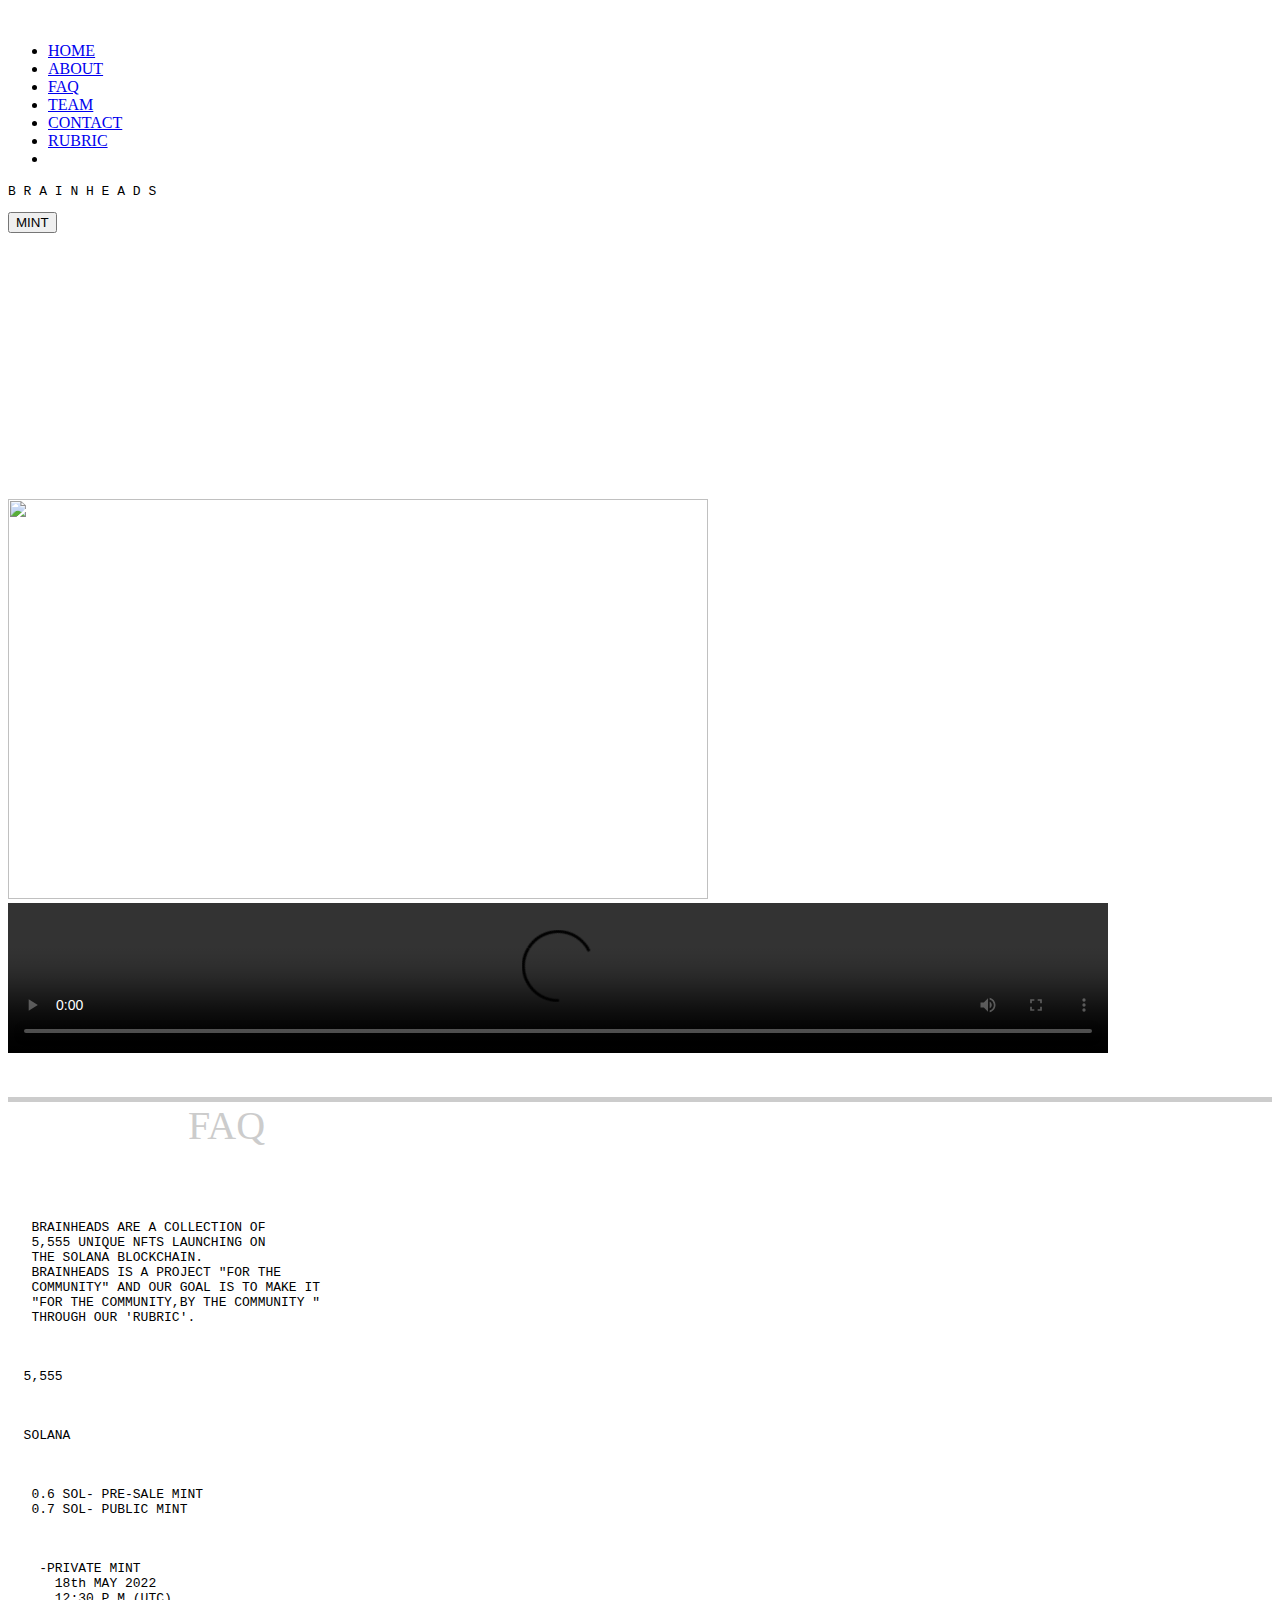
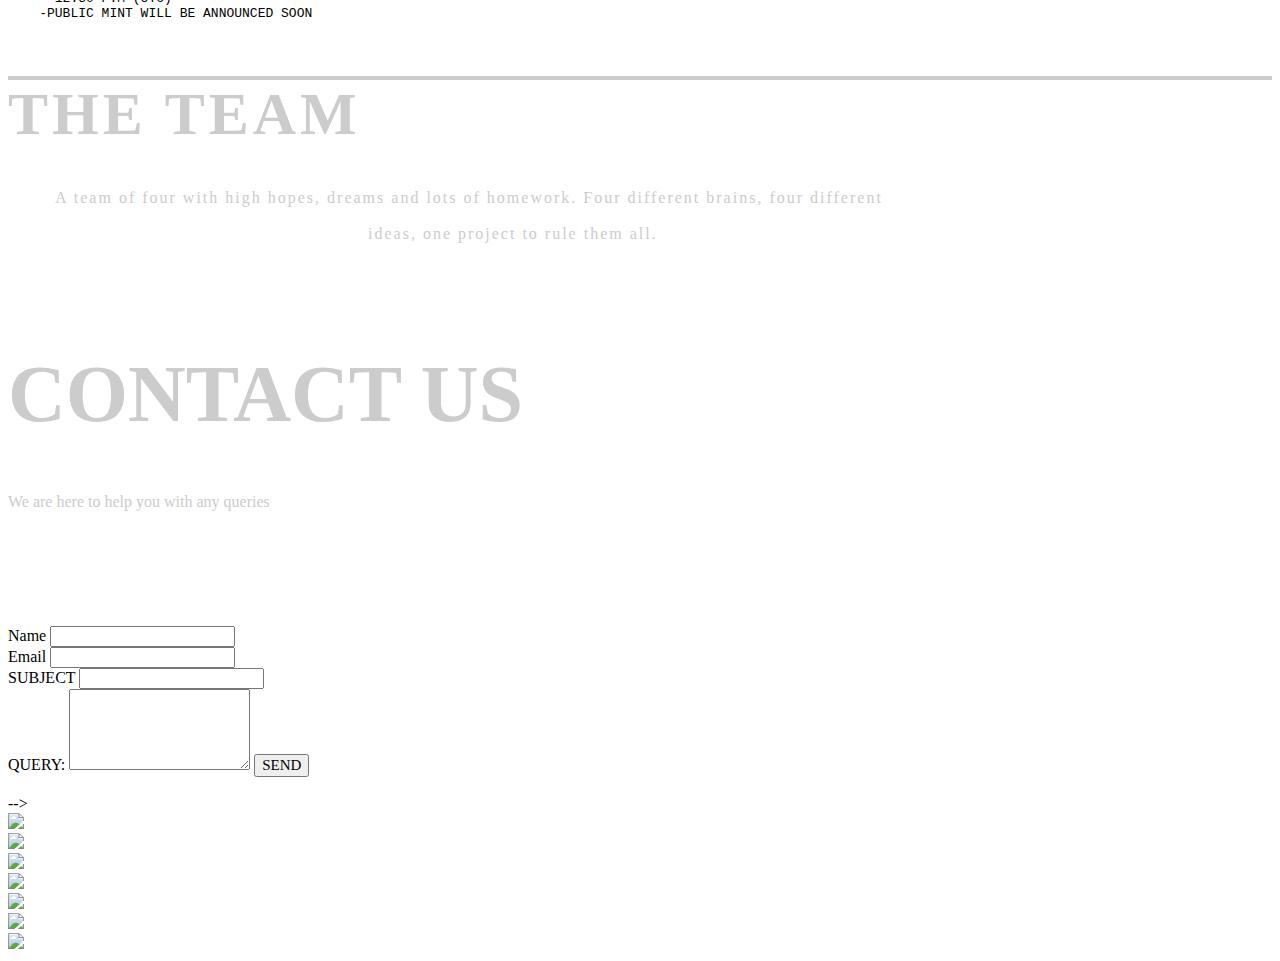
==== index.html @ 250cf615 "please" ====
<!DOCTYPE html>
<html lang="en">
    <head>
        
        <link rel="stylesheet" type="text/css" href="style.css">
        <title style="font-family:Cr;
        font-weight: bolder;">BRAINHEADS</title>
        <link rel = "icon" type = "image/png" href = "./brain.png">
    <body>


        <div id="header">
         <div class="container-temp">
                <div class="nav-heading">
                    <img src="./brain.png" width=60px alt=""><span style="color:white">   </span>

                </div>
   
                
         
                <div class="nav_items">
                    <ul>
                     <li><a href="#home">HOME</a></li>
                     <li><a href="#About">ABOUT</a></li>
                     <li><a href="#faqs">FAQ</a></li>
                     <li><a href="#teams">TEAM</a></li>
                     <li><a href="#contact">CONTACT</a></LI>
                     <li><a href="#rubric">RUBRIC</a></li>
                     <li><a href=""></a></li>
                     </ul>
                </div>
 
        </div>
    </div>


    <div class="home-sec" id="home">

        <div class="title">
            <pre>B R A I N H E A D S</pre>
        </div>

        <form action="./boss.html" method="post">

        

        <div class="nav_button" id="button">
            <button class="btn-1">MINT</button>


            
        

        </div>
        </form>
    

        
    </div>
        <div class="about-sec" id="About">

                <div class="container-p1">
                    <h1 style="font-family:lemon;
                    color:white;
                    ">About Us</h1>
                    <pre style="color:white;
                    font-family:cr;
                    font-size:large;
                    ">BRAINHEADS,a project solely #forthecommunity. Help 
us in connectiong all the pieces in the pieces in the
puzzle.Sharpen your brains,share your ideas, re-ignite
the spark inside you and embrace the creativity . Join
us in deciding the future of the project. 5,555 unique 
NFTs on the Solana network. Check out our RUBRIC 
V1, Mint 'em,join us! It's a long journey, let's make
it a memorable one.  </pre>
                </div>
                <div class="container-p2">
                    <img height="400px" width="700px" src="./curve.png">
                </div>    

            </div>
        <div class="video">
            <video src="./webby.mp4" controls loop autoplay width="1100"></video>
        </div>
            
        <section class="faq-sec" id="faqs">
            <div class="accordion">
                <div class="faq-head">
                    <pre style="color:#ccc;
                    font-family:lemon;
                    font-size:40px;
                    
                    border-top:5px solid #ccc;">                  FAQ                     </pre>
                    
                </div>
                <div class="accordion-item" id="question-1">
                    <a href="#question-1" class="ac-link" style="color:white;
                    text-decoration: none">
                        WHAT ARE THE BRAINHEADS?
                        <ion-icon class="add" name="add"></ion-icon>
                        <ion-icon class="remove" name="remove"></ion-icon>

                    </a>
                    <div class="answer">
                        <PRE>   BRAINHEADS ARE A COLLECTION OF 
   5,555 UNIQUE NFTS LAUNCHING ON
   THE SOLANA BLOCKCHAIN.
   BRAINHEADS IS A PROJECT "FOR THE 
   COMMUNITY" AND OUR GOAL IS TO MAKE IT 
   "FOR THE COMMUNITY,BY THE COMMUNITY " 
   THROUGH OUR 'RUBRIC'.
</PRE>
                        
                    </div>
                </div>
                <div class="accordion-item" id="question-2">
                    <a href="#question-2"  class="ac-link"  style="color:white;
                    text-decoration: none;">
                        NO.OF ITEMS IN COLLECTION?
                        <ion-icon class="add" name="add"></ion-icon>
                        <ion-icon class="remove" name="remove"></ion-icon>

                    </a>
                    <div class="answer">
                        <PRE>  5,555
</PRE>
                        
                    </div>
                </div>
                <div class="accordion-item" id="question-3">
                    <a href="#question-3"  class="ac-link"  style="color:white;
                    text-decoration: none">
                        BLOCKCHAIN ?
                        <ion-icon class="add" name="add"></ion-icon>
                        <ion-icon class="remove" name="remove"></ion-icon>

                    </a>
                    <div class="answer">
                        <PRE>  SOLANA
</PRE>
                        
                    </div>
                </div>
                <div class="accordion-item" id="question-4">
                    <a href="#question-4"  class="ac-link"  style="color:white;
                    text-decoration: none">
                        MINT-PRICE
                        <ion-icon class="add" name="add"></ion-icon>
                        <ion-icon class="remove" name="remove"></ion-icon>

                    </a>
                    <div class="answer">
                        <PRE>
   0.6 SOL- PRE-SALE MINT
   0.7 SOL- PUBLIC MINT
</PRE>
                        
                    </div>
                </div>
                <div class="accordion-item" id="question-5">
                    <a href="#question-5"  class="ac-link"  style="color:white;
                    text-decoration: none">
                        MINT DATE?
                        <ion-icon class="add" name="add"></ion-icon>
                        <ion-icon class="remove" name="remove"></ion-icon>

                    </a>
                    <div class="answer">
                        <PRE>    <bold>-PRIVATE MINT</bold>
      18th MAY 2022   
      12:30 P.M (UTC)
    -PUBLIC MINT WILL BE ANNOUNCED SOON

</PRE>
                        
                    </div>
                </div>
                
            </div>
            
            </section>

            <section class="team-sec" id="teams">
                <div class="container-a">
                    <h1 style="color: #ccc;
                    font-family:Brain;
          
                    font-size:60px;
                    
                    letter-spacing: 4px;
                    overflow-y: hidden;
                    border-top:4px solid #ccc;
                    ">THE TEAM</h1>
                </div>
                <div class="container-b">

                    <!-- <p>Lorem, ipsum dolor sit amet consectetur adipisicing elit. Incidunt placeat laborum voluptatum nihil soluta alias corporis cumque odio commodi labore tenetur asperiores, quae quo aliquid a ullam possimus consequuntur vero.</p> -->
                     <pre style="color: #ccc;
                     font-family: Cr;
                     letter-spacing: 2px;
               
                    ">
        A team of four with high hopes, dreams and lots of homework. Four different brains, four different
                      
                                                            ideas, one project to rule them all.
                    </pre>
                </div>

                <div class="images-team" id="teami">
                    <img  id="milos" src="./MILOS FINAL.png" alt="">
                    <img  id="zyke" src="./ZYKE FINAL.png" alt="">
                    <img  id="salvador" src="./SALVADOR FINAL.png" alt="">
                    <img  id="roy" src="./ROY FINAL.png" alt="">

                </div>
            </section>
            <div class="main_form" id="contact">
                <h1 style="color:#ccc;
                font-family: lemon;
                font-size: 80px;
                ">CONTACT US</h1>
                <p style="color:#CCC;
                font-family: Cr;">We are here to help you with any queries</p>
                <div class="main-bar">
        
                        <div style="font-family: Brain" class="left-container">
                           <form action="https://formspree.io/f/mvoldydk" method="POST">
                               <h5 style="
                               font-family: Cr;
                               font-size:25px;
                               color:white;
                               border-bottom:3px solid white;
                               ">SEND YOUR REQUEST</h5>
                               <div class="input-row">
                                   <div class="input-group">
                                       
                                       <label >Name</label>
                                       <input type="text"  name="contactname">
                                       </div>
                                       <div class="input-group">
                                        <label>Email</label>
                                        <input type="email"  name="emailaddress">
                                        </div>
                                        </div>
                                <div class="input-row">
                                    <div class="input-group" id="subject">
                                        <label>SUBJECT</label>
                                        <input type="text" name="subject">
                                        </div>

                                
                                <!-- <div class="input-group">
                                    <label>Phone</label>
                                    <input type="number" placeholder="+1 95 968524125" name="phonenumber">
                                   </div> -->
                               </div>

                               <label>QUERY:</label>
                               <textarea rows="5"  name="query"></textarea>

                               <button type="submit" style="font-family:Brain;
                               font-size:15px">SEND</button>
                           </form>

                        </div>
                        <div class="right-container">
                                    <img src="./74.png" alt="">
                        </div>

                </div>
            </div>

            <!-- <section id="rubric">
            <div class="no1">
                <h1>RUBRIC</h1>
            </div>

            <div class="no2">
                <ul>
                    <li><a href='#cu'>1.COPPER PHASE</a></li>
                    <li><a href='#au'>2.SILVER PHASE</a></li>
                    <li><a href='#ag'>3.GOLD PHASE</a></li>
                    <li><a href='#pt'>4.PLATINUM PHASE</a></li>
                    <li><a href='#pa'>5.PALLADIUM PHASE</a></li>
                </ul>
            </div>
            <!-- <div class="no2">
                <h2>Here we present you the overall roadmap of this project....lets rock!!!</h2>
            </div> -->

<!--             
            </section>

            <section class="roadmapsec" id="cu">
                <img width="1000px" height="600px"  src="./CU PHASE.png" alt="">

            </section>
            <section class="roadmapsec-2" id="au">
                <img width="1000px" height="600px" src="./AU PHASE.png">
            </section>
            <section class="roadmapsec-3" id="ag">
                <img width="1000px" height="600px" src="./GOLD PHASE.png">
            </section>
            
            <section class="roadmapsec-4" id="pt">
                <img width="1000px" height="600px" src="./PLAT PH.png">
            </section>
            
            <section class="roadmapsec-5" id="pa">
                <img width="1000px" height="600px" src="./PAL PH.png">
            </section> --> -->
                     
            <section class="img-0" id="rubric">
                <img height="30%" src="./bannerc.png">
            </section>
                     
            <section class="img-1" id="rubric-1">
                <img height="100%" src="./copper phase web 1.png">
            </section>

            <section class="img-2">
                <img height="100%" src="./copper phase web.png">
            </section>

            
            <section class="img-3">
                <img height="100%" src="./SILVER PHASE INPG.png">
            </section>

            <section class="img-4">
                <img height=100% src="./SILVER CONTINUE-1.png">
            </section>

            
            <section class="img-5">
                <img height="100%" src="./gold phase fnal.png">
            </section>

            <section class="img-6">
                <img height="100%" src="./pall and pl phase final.png">
            </section>
            
            <div class="icons">
                
                <a class="social" id="instagram" href="https://instagram.com/brainheadsnft?igshid=YmMyMTA2M2Y=" target="_blank">
                    <ion-icon name="logo-instagram"></ion-icon>
                </a>
                <a class="social" id="discord" href="https://discord.gg/cWQbBuXX23" target="_blank">
                    <ion-icon name="logo-discord"></ion-icon>
                </a>
                <a class="social" id="twitter" href="https://twitter.com/brainheadsnft?t=4p2ROh3UX_HaPB0sGpGpEQ&s=09" target="_blank">
                    <ion-icon name="logo-twitter"></ion-icon>
                </a>

            
            </div>


              
    
<script type="module" src="https://unpkg.com/ionicons@5.5.2/dist/ionicons/ionicons.esm.js"></script>
<script nomodule src="https://unpkg.com/ionicons@5.5.2/dist/ionicons/ionicons.js"></script>
    </body>
</html>
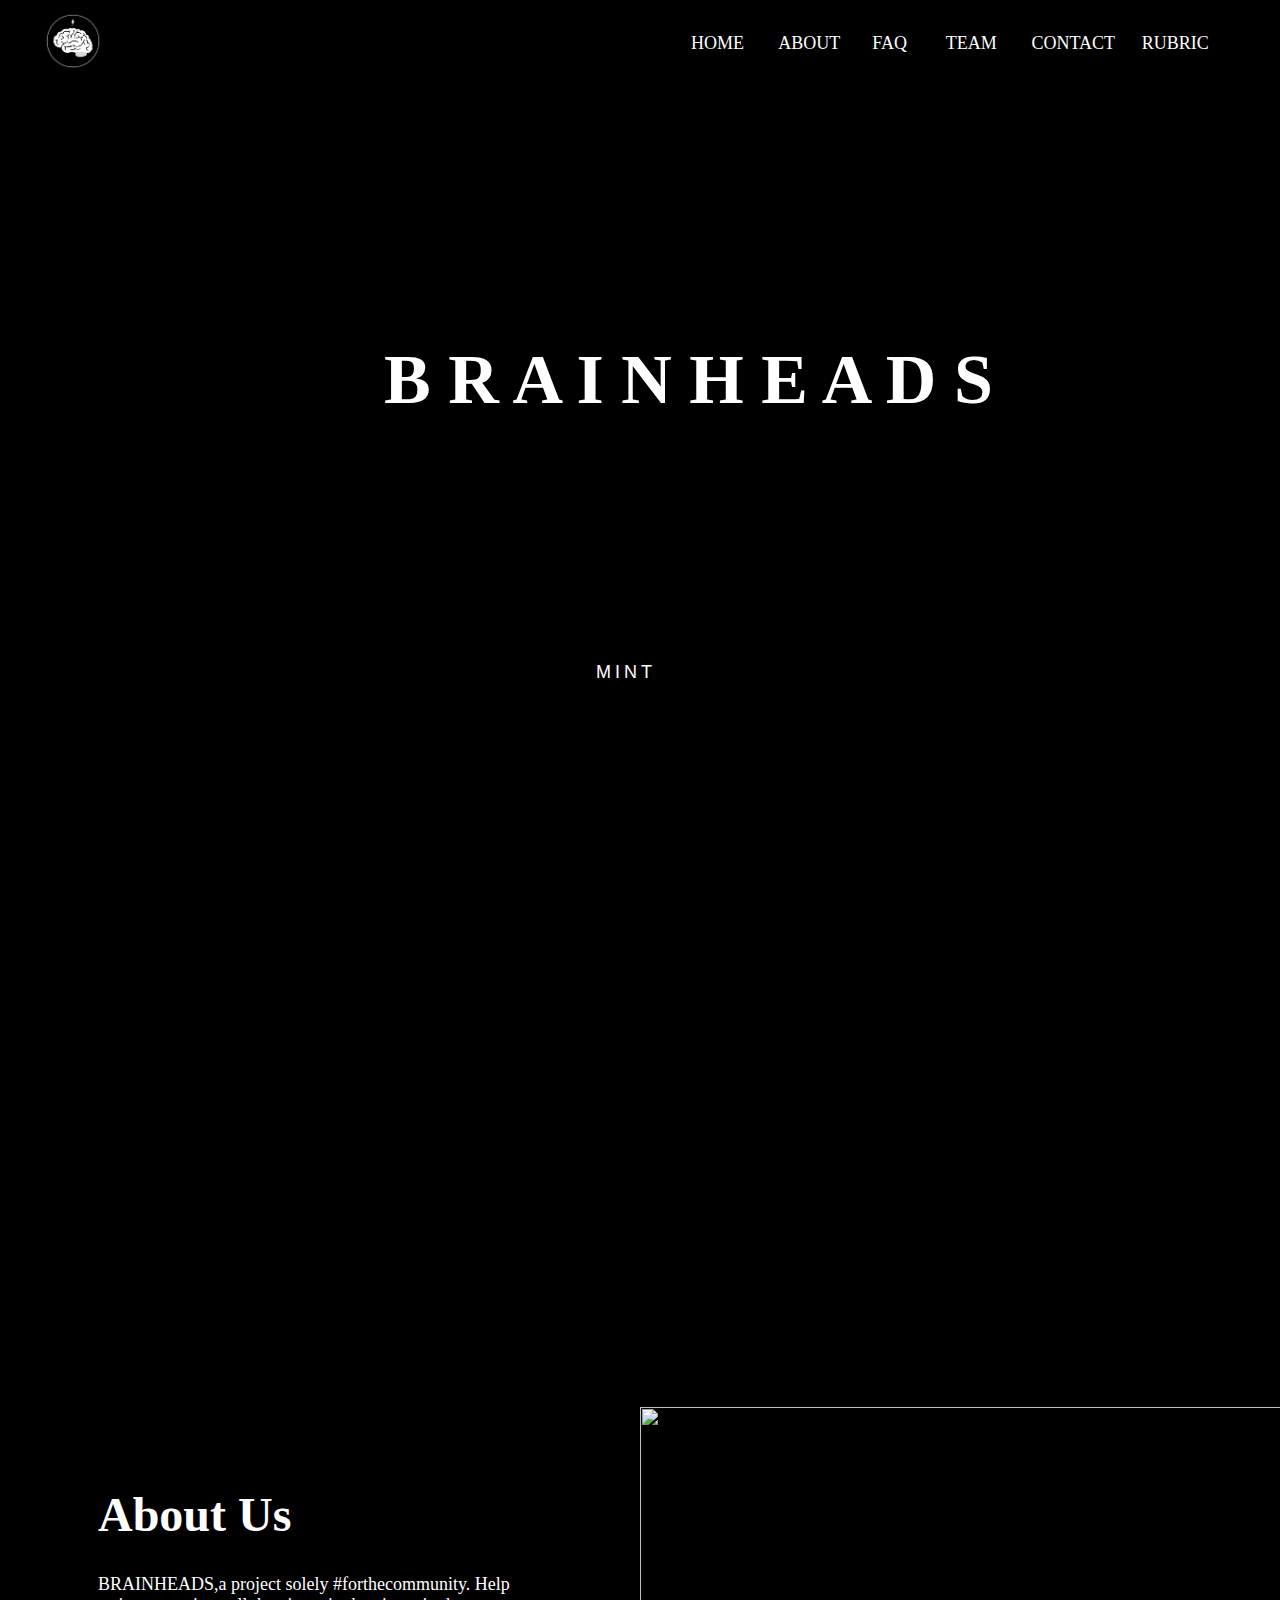
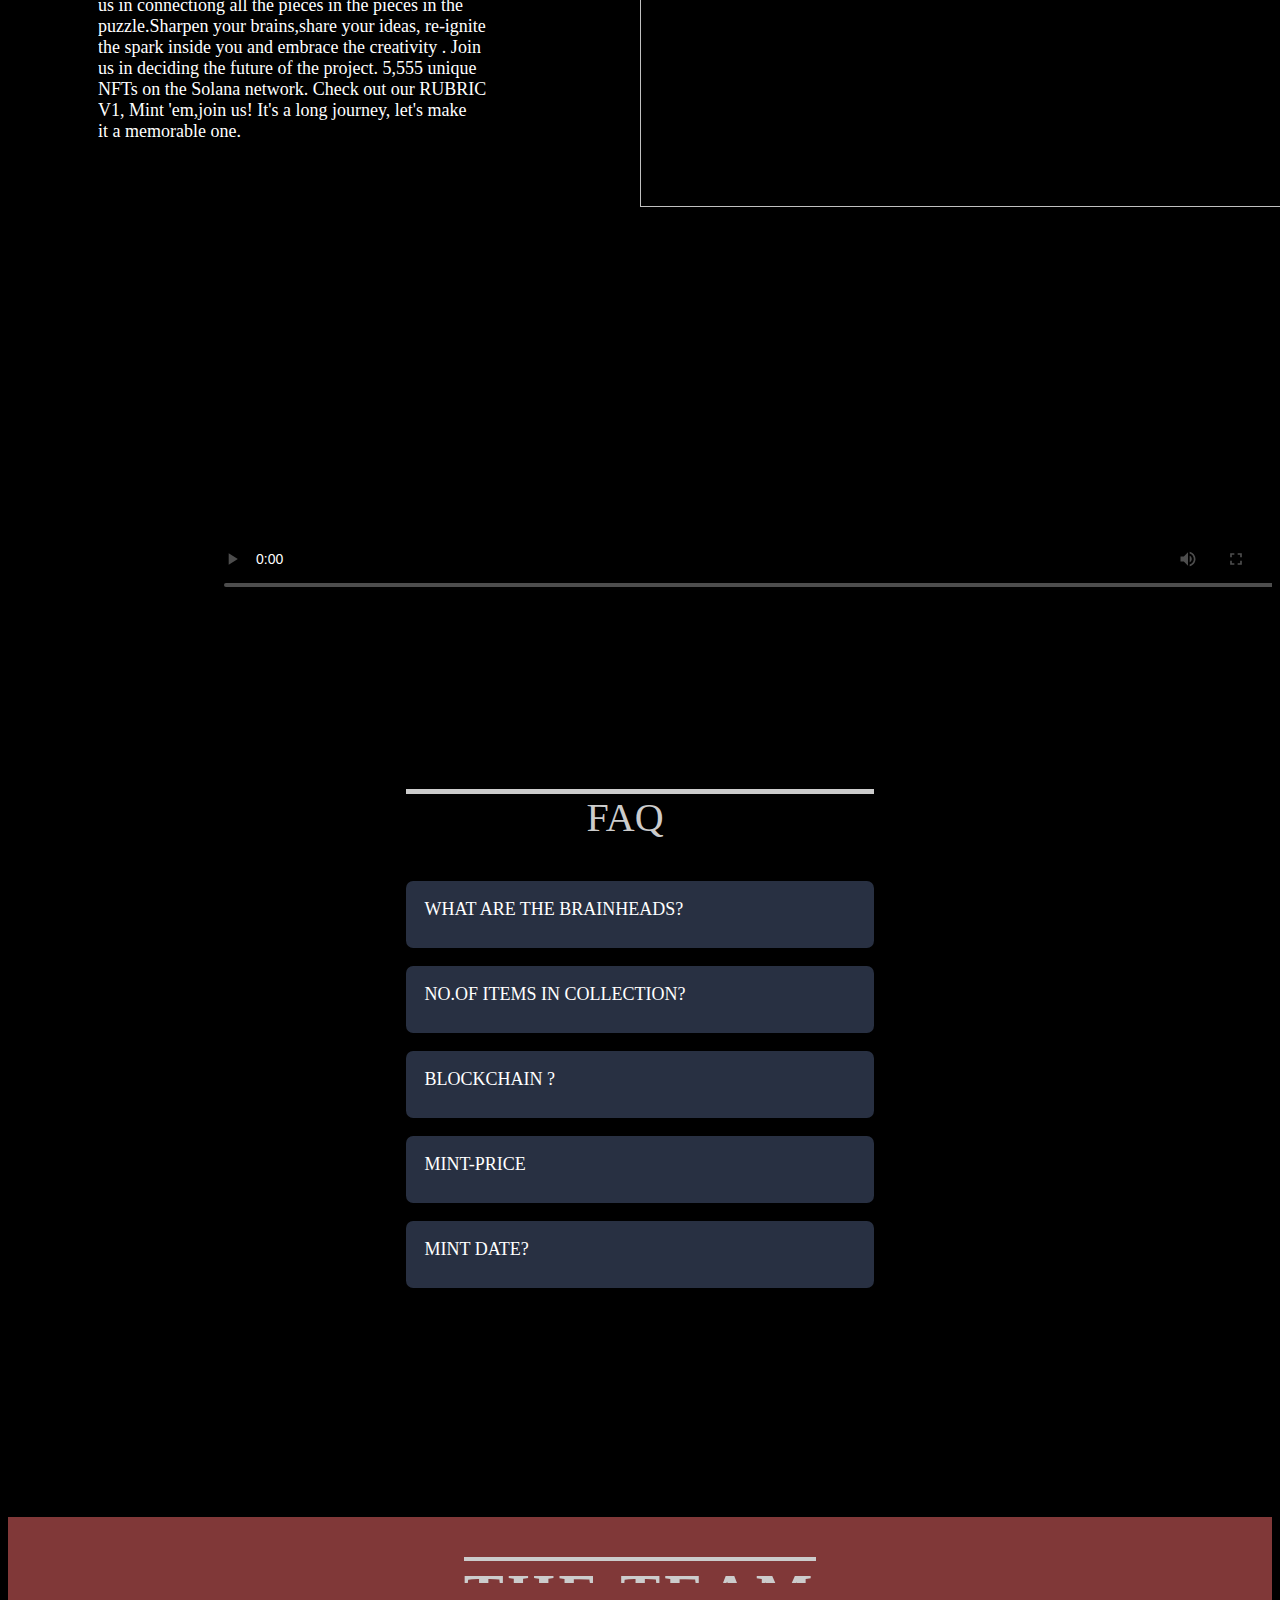
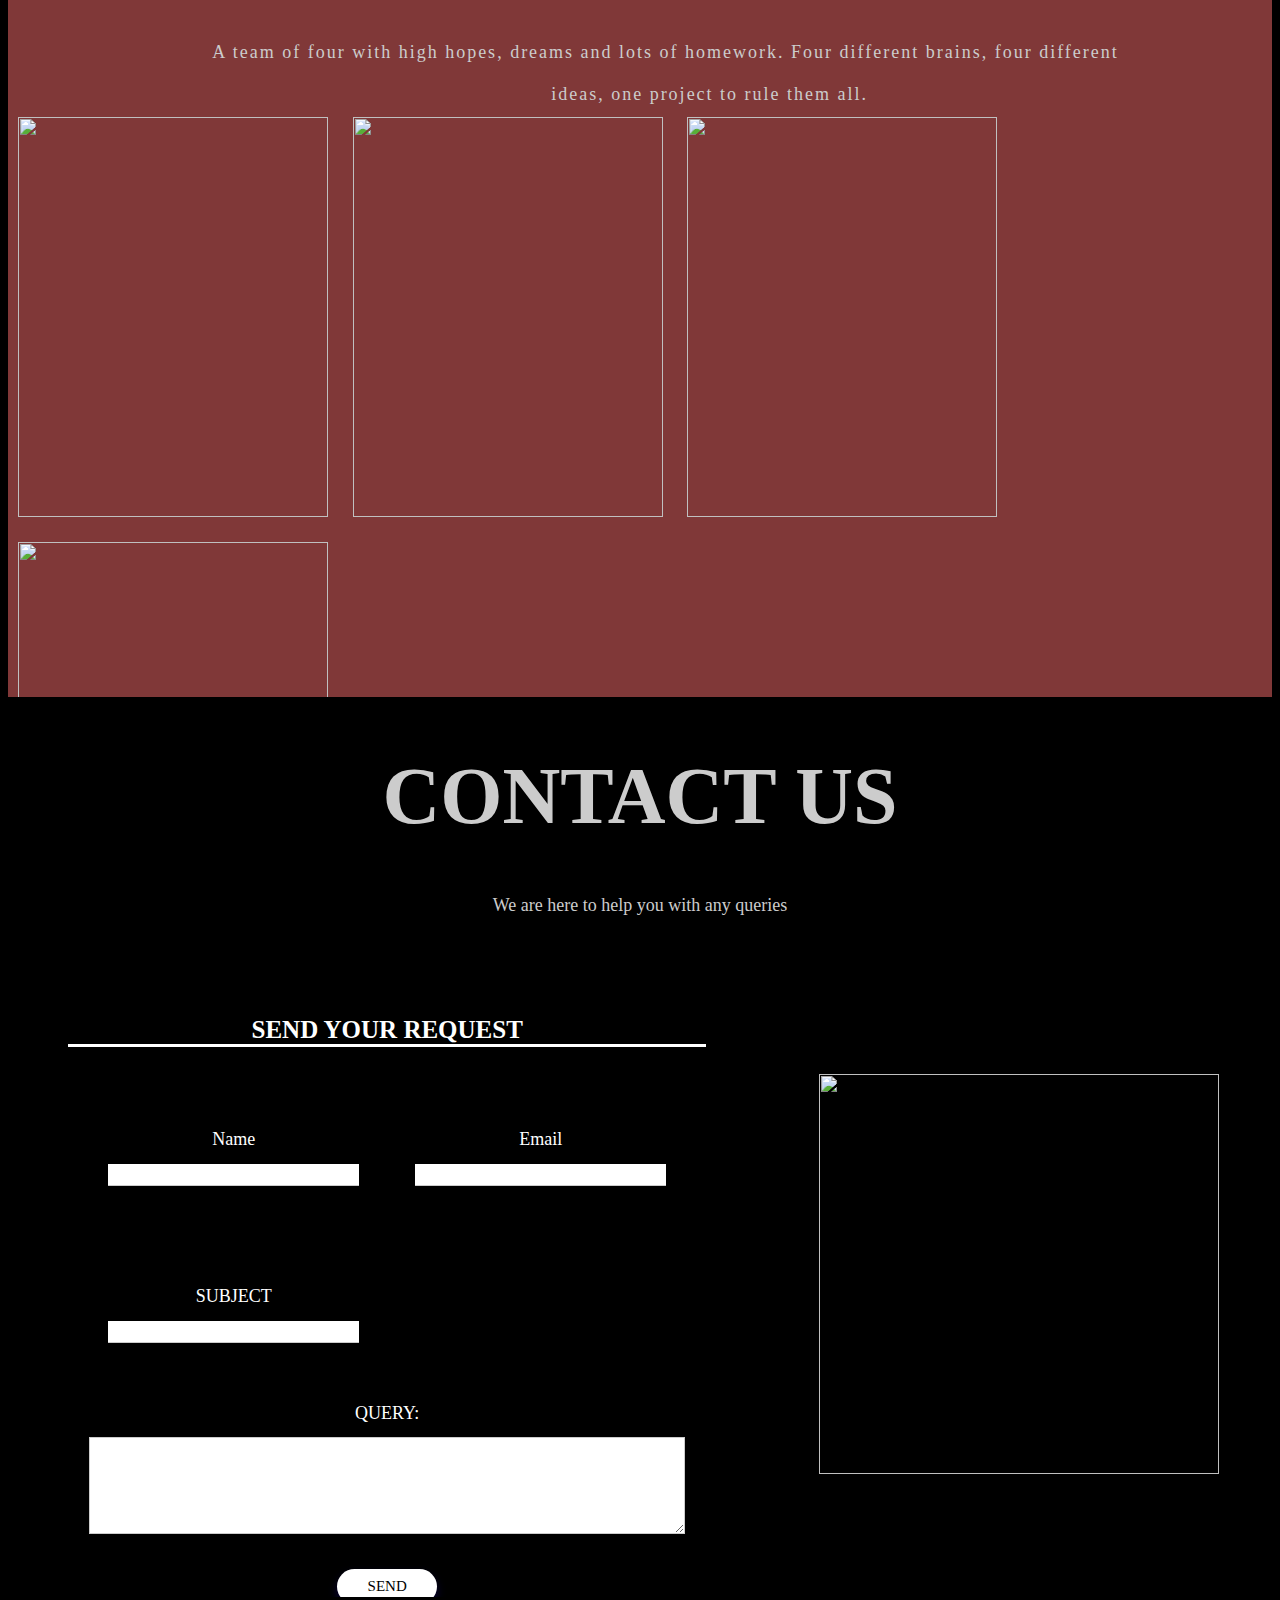
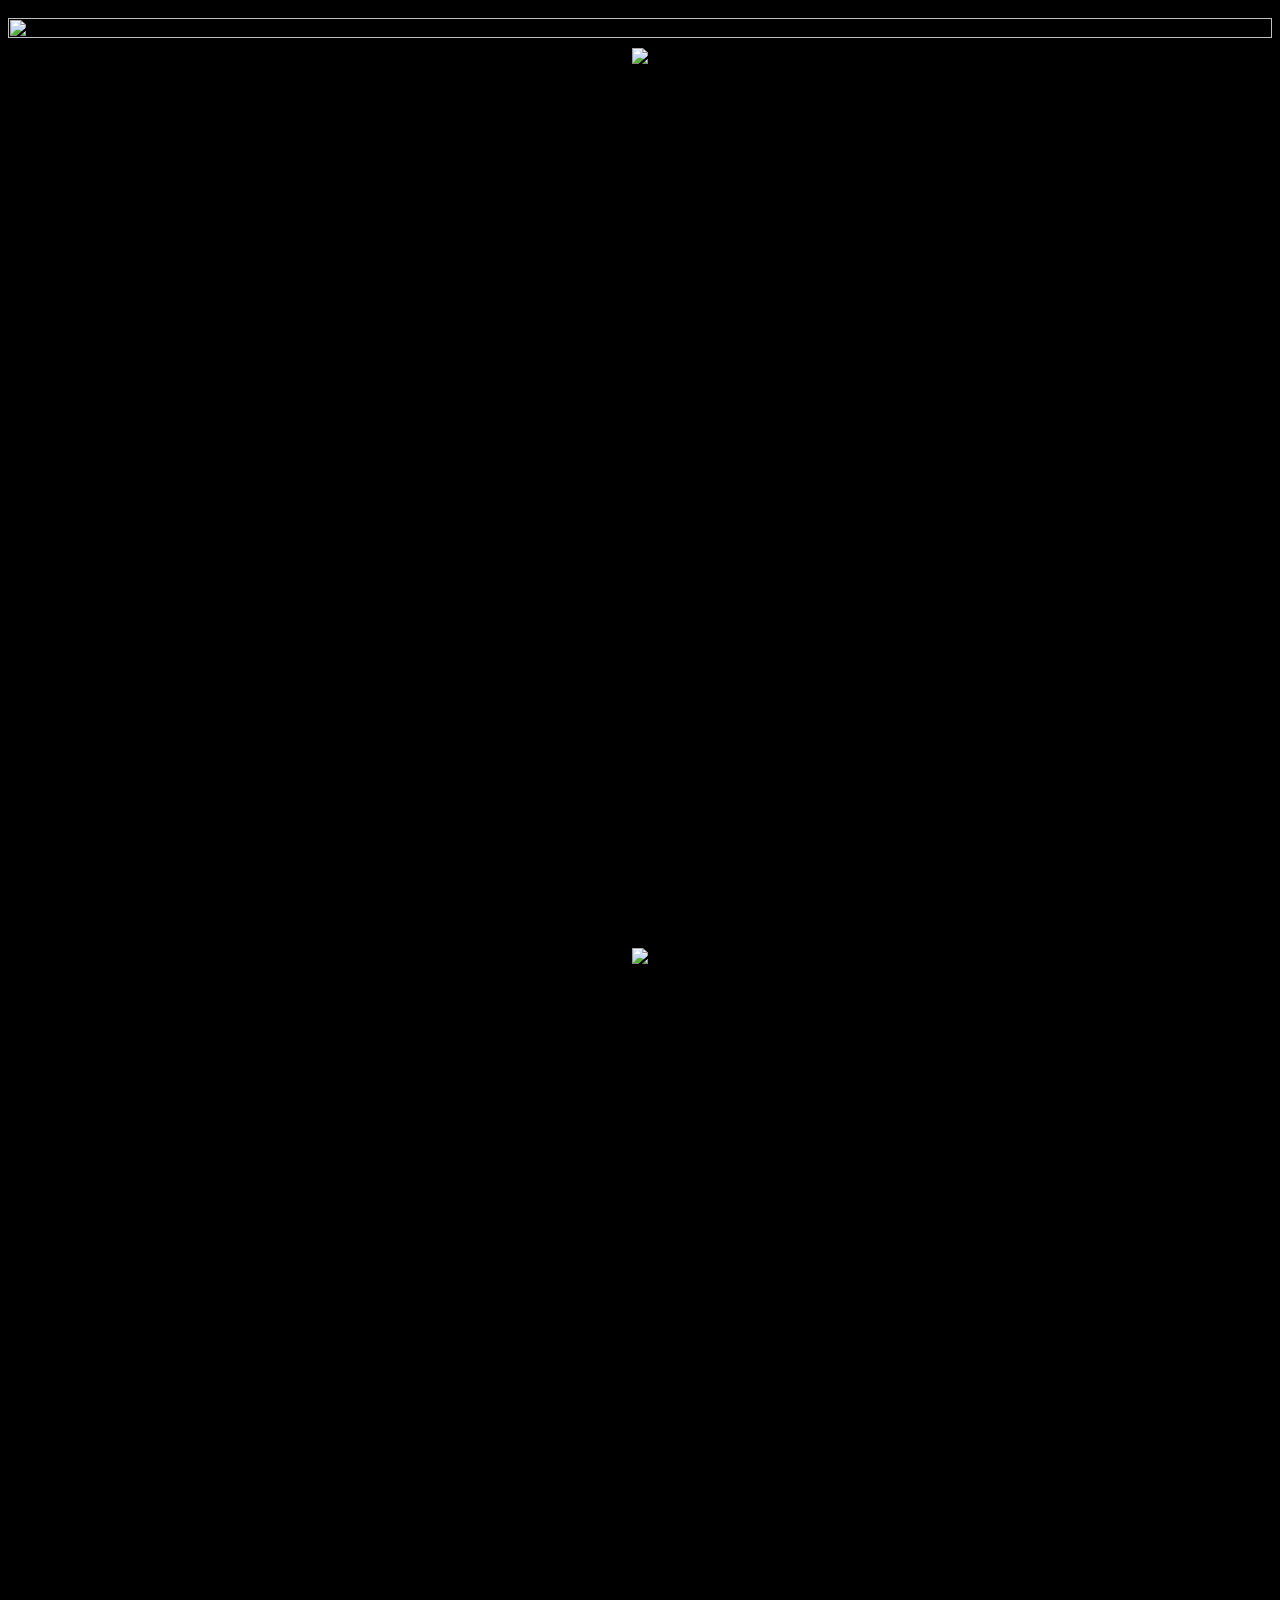
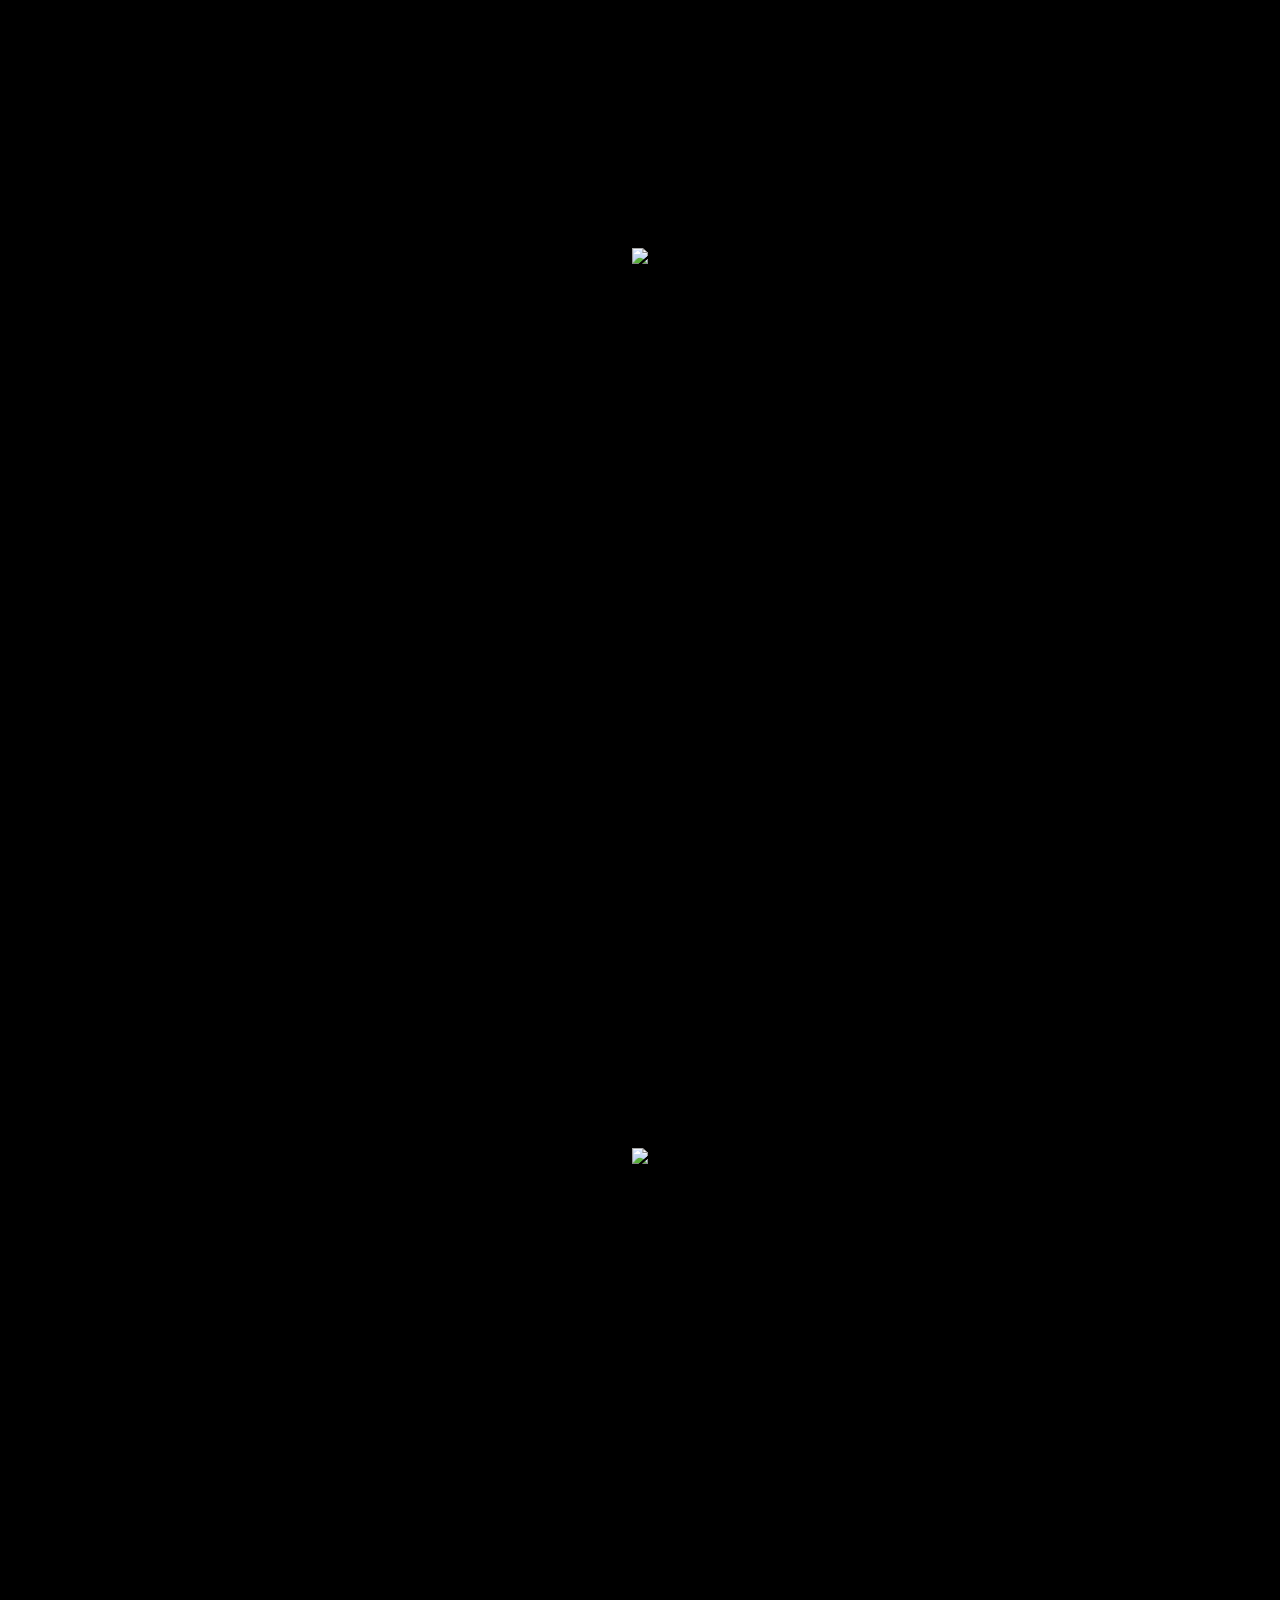
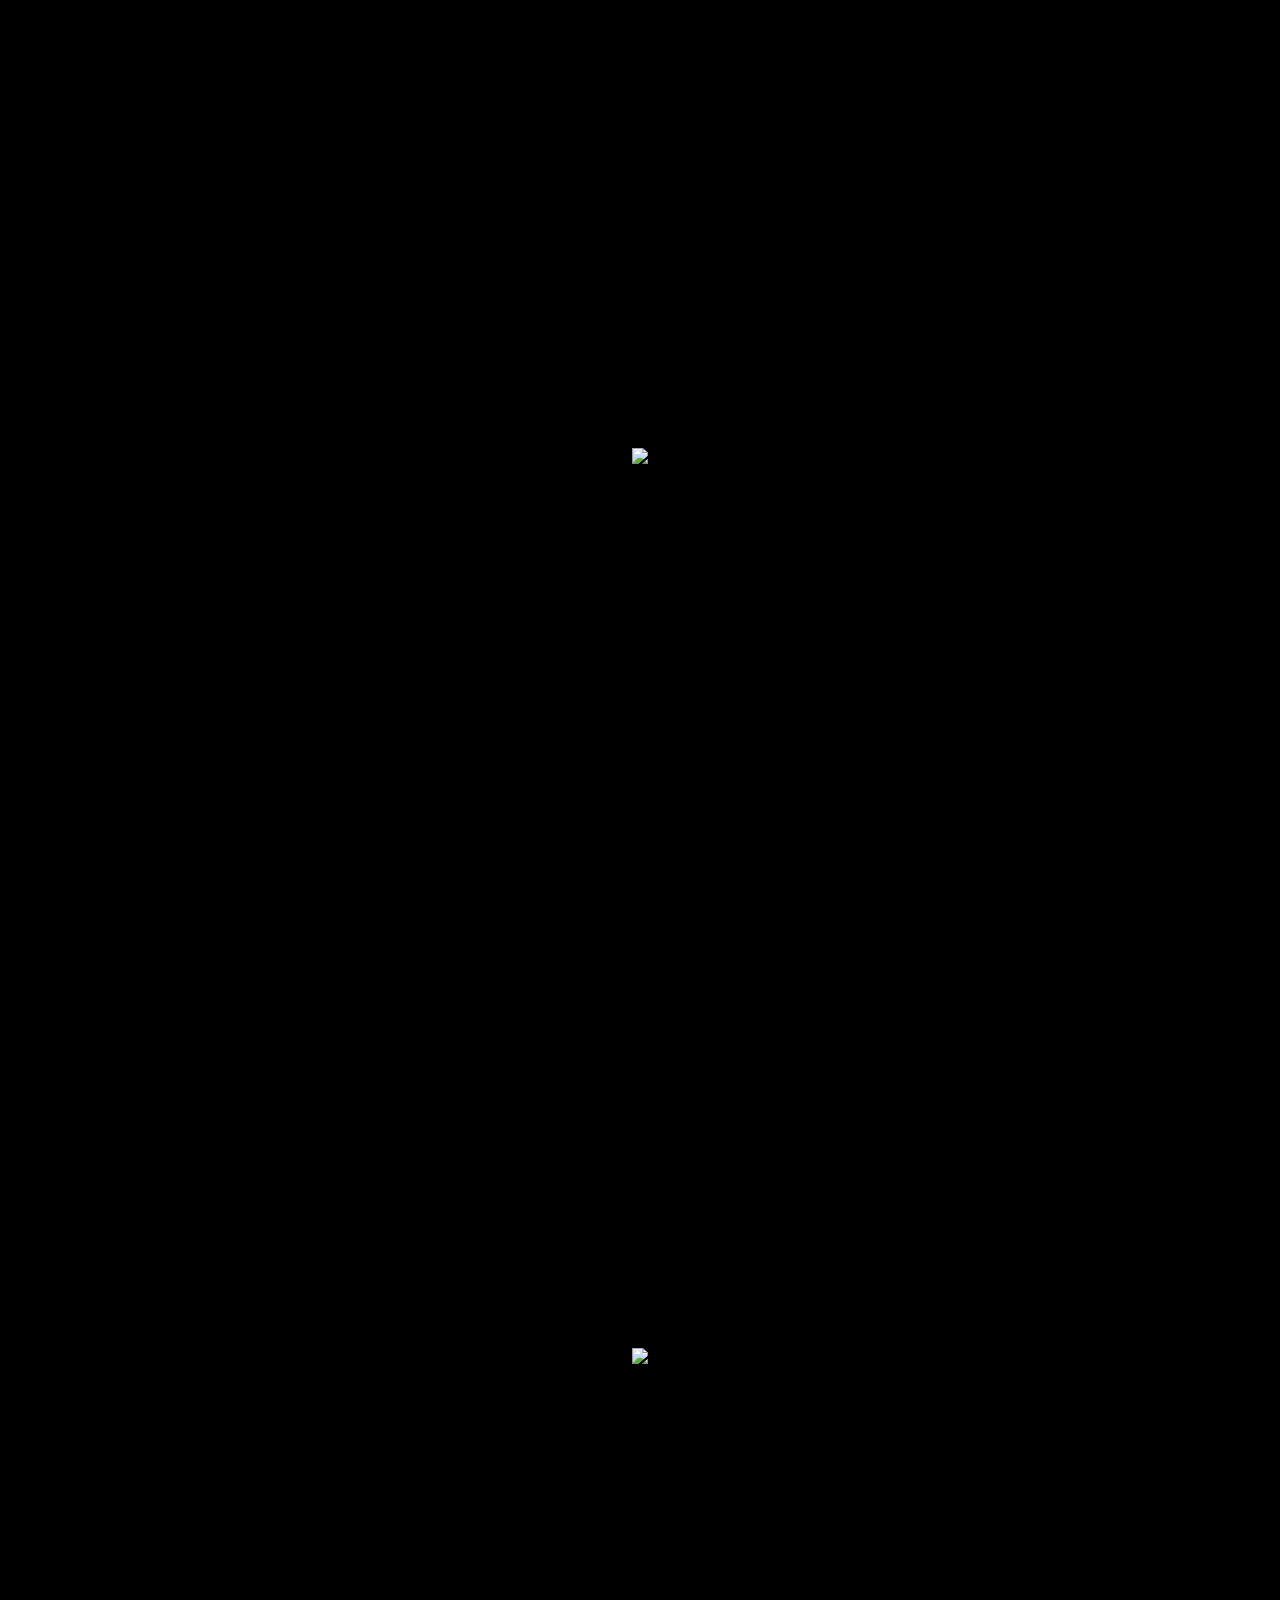
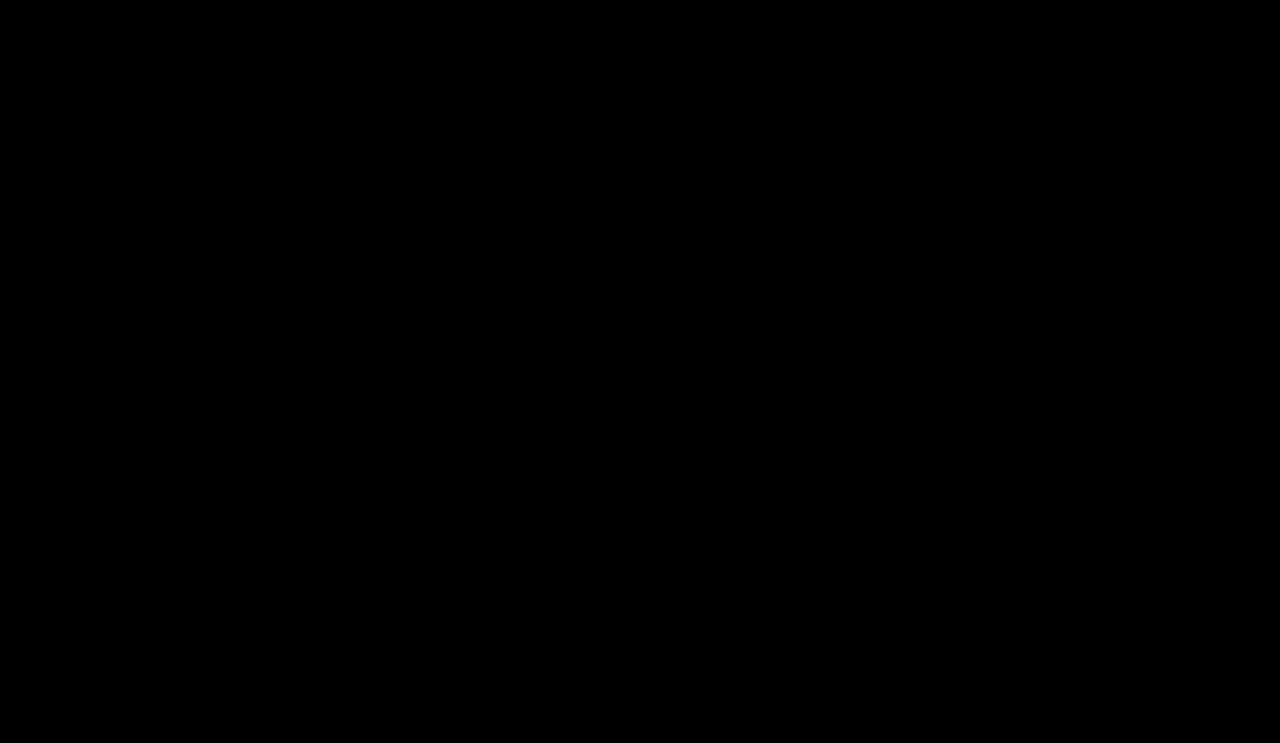
==== commit 2c964a3d: "please" ====
--- a/index.html
+++ b/index.html
@@ -5,14 +5,15 @@
         <link rel="stylesheet" type="text/css" href="style.css">
         <title style="font-family:Cr;
         font-weight: bolder;">BRAINHEADS</title>
-        <link rel = "icon" type = "image/png" href = "./brain.png">
+        <link rel = "icon" type = "image/png" href = "./logoch.png">
+    </head>
     <body>
 
 
         <div id="header">
          <div class="container-temp">
                 <div class="nav-heading">
-                    <img src="./brain.png" width=60px alt=""><span style="color:white">   </span>
+                    <a href="#vid"><img src="./logoch.png" width=60px alt="" height="60px" ></a>
 
                 </div>
    
@@ -80,8 +81,8 @@
                 </div>    
 
             </div>
-        <div class="video">
-            <video src="./webby.mp4" controls loop autoplay width="1100"></video>
+        <div class="video" id="vid"> 
+            <video src="./webby.mp4" controls loop autoplay width="1100" poster="./bg.png"></video>
         </div>
             
         <section class="faq-sec" id="faqs">
@@ -311,9 +312,9 @@
                 <img width="1000px" height="600px" src="./PAL PH.png">
             </section> --> -->
                      
-            <section class="img-0" id="rubric">
-                <img height="30%" src="./bannerc.png">
-            </section>
+            <div class="img-0" id="rubric">
+                <img height="10%" width="100%" src="./bannerc.png">
+            </div>
                      
             <section class="img-1" id="rubric-1">
                 <img height="100%" src="./copper phase web 1.png">
--- a/style.css
+++ b/style.css
@@ -0,0 +1,865 @@
+@font-face {
+    font-family: Brain;
+    src: url(./BaronNeue-Regular.otf);
+}
+
+@font-face {
+    font-family: cr;
+    src: url(./KronaOne-Regular.ttf);
+}
+
+@font-face {
+    font-family: lemon;
+    src: url(./LemonMilk.otf);
+}
+
+*{
+
+    overflow-x: hidden;
+
+}
+
+body,html{
+        background-color: black;
+        margin:10;
+        padding:0;
+        font-size:18px;
+        scroll-behavior: smooth;
+        box-sizing: border-box;
+
+
+}
+
+.nav_items ul{
+
+    display: flex;
+    padding:2px;
+    
+}
+
+.nav_items ul li{
+
+    padding:20px;
+    list-style-type: none;
+    overflow-y: hidden;
+}
+
+.nav_items ul li a{
+
+    color:white;
+    text-decoration: none;
+    border:3px transparent white;
+    padding:5px;
+    font-family: Brain;
+}
+
+li a:hover{
+
+    text-decoration: underline;
+    border-bottom:2px solid white;
+
+    transition: 0.6s ease;
+}
+
+ span{
+
+    color:white;
+    font-family:Brain;
+    font-size: 25px;
+    position: absolute;
+}
+#header{
+    padding:2px;
+    margin:3px;
+    margin-bottom:2px;
+    overflow-y:auto;
+    background-color: transparent    ;
+
+}
+
+.nav-heading{
+    margin:30px;
+}
+
+.nav_items{
+
+    padding:3px;
+}
+
+.container{
+    width:100%;
+    margin:0 auto;
+
+}
+
+#header .container{
+
+    display:flex;
+    justify-content: space-between;
+    align-items:center;
+}
+
+
+.container img{
+
+    vertical-align: middle;
+    width:50px;
+    right:10%;
+    left:10%;
+    position:relative;
+
+
+}
+
+
+.nav-bar ul{
+
+    padding:0;
+    margin:0;
+    list-style: none;
+
+}
+
+.nav-bar ul li {
+    font-family:Brain;
+    padding:8px;
+    border:2px transparent white;
+    float:left;
+    margin-left:35px;
+    font-size:15px;
+    border-radius:10px
+}
+
+li:hover{
+
+    color:black;
+}
+
+.nav-bar ul li a{
+
+    
+    text-decoration:none;
+    color:white;
+    
+
+
+
+}
+.container1{
+
+    background-image:url('./b2.png');
+}
+
+
+.home-sec,.about-sec,.contact-sec,.faq-sec{
+
+    height:100vh;
+    display:flex;
+    align-items:center;
+}
+
+.about-sec{
+
+    background-color:black
+    
+}
+
+.contact-sec{
+
+    background-color:#dbfbf4;
+}
+
+.faq-sec{
+
+    /* background-color: orange; */
+}
+
+
+/* ********************* */
+
+.container-temp{
+    align-items: center;
+    height:60px;
+    display: flex;
+    justify-content: space-between;
+    padding:px;
+    overflow-y: hidden;
+    background-color: transparent;
+}
+
+.nav_items{
+    display: flex;
+    width:600px;
+    justify-content: space-around;
+
+}
+
+.banner{
+    background-image:url("./REPRESENTATIONALISM.png");
+
+}
+
+
+
+.container-temp{
+
+    background-color: rgba(0,0,0,0.8);
+    color:white;
+}
+.top{
+
+    font-family:Brain;
+    
+    text-decoration: none;
+}
+
+
+.nav-heading img{
+
+    vertical-align:center;
+} 
+
+.team-1{
+
+    display:flex;
+    /* justify-content: space-between; */
+
+}
+
+.container-p1{
+
+    background-color: black;
+    /* display: flex; */
+    flex:1;
+    border:20px;
+    margin:40px;
+    padding:50px;
+    font-size:x-large;
+    
+}
+
+.container-p2{
+    display: flex;
+    justify-content: center;
+    position:absolute;
+    left:50%;
+
+    flex:1;
+
+}
+
+.container-3 h1{
+
+    /* align-items: center; */
+    font-family:Brain;
+    font-size:80px;
+    
+
+
+}
+
+.team-1{
+
+    display: flex;
+    flex-direction: column;
+    align-items: center;
+    background-image: url("./b2.png");
+    
+}
+.cont pre{
+
+    font-size:x-large;
+    font-family:'Segoe UI', Tahoma, Geneva, Verdana, sans-serif
+
+
+    
+}
+
+.home-sec{
+
+    width:1500px;
+    height:1080px;
+    background-image: url("./ONLY\ BACKGROUND.png");
+}
+
+.title pre{
+
+    font-family: Brain;
+    text-align: center;
+    font-size:70px;
+    color:white;
+    position: absolute;
+    left:30%;
+    top:30%;
+    font-weight: bolder;
+    
+}
+
+
+.home-sec .nav_button{
+
+    display:flex;
+    flex-direction: row;
+    justify-content: space-evenly;
+    text-align: center;
+    
+    align-items:center;
+    min-height: 5vh;
+    position:absolute;
+    left:45%;
+    
+
+}
+
+.btn-1{
+
+    letter-spacing: 4px;
+    width:100px;
+    height:50px;
+    background-color: rgb(0,0,0,0.8);
+    color:white;
+    border-radius: 4px;
+    font-size: 1rem;
+    transition: ease-out 0.3s;
+    box-shadow:inset 0 0 0 0 #000;
+    outline:none;
+
+}
+
+.btn-1:hover{
+
+    box-shadow:inset 100px 0 0 0 #ffff;
+    color:black;
+
+}
+
+.faq-sec{
+
+    /* background-image: url("./TEAM\ BACK.png"); */
+
+    
+
+}
+
+.question-1{
+
+    font-family:Brain;
+    position: absolute;
+    left:40%;
+    height:100vh;
+}
+
+.p2{
+
+    background-image: url("./REPRESENTATIONALISM.png");
+}
+.question-2{
+
+    font-family:Brain;
+    position: absolute;
+    left:40%;
+    height:100vh;
+}
+
+.p3{
+
+    background-image: url("./REPRESENTATIONALISM.png");
+}
+.question-3{
+
+    font-family:Brain;
+    position: absolute;
+    left:40%;
+    height:100vh;
+}
+
+.p4{
+
+    background-image: url("./REPRESENTATIONALISM.png");
+}
+.question-4{
+
+    font-family:Brain;
+    position: absolute;
+    
+}
+
+.p5{
+
+    background-image: url("./REPRESENTATIONALISM.png");
+}
+.question-5{
+
+    font-family:Brain;
+    position: absolute;
+    left:40%;
+    height:100vh;
+}
+
+.accordion{
+
+    font-family:Brain;
+    font-size:10px;
+    box-sizing:border-box;
+    margin-bottom:70px;
+}
+
+section{
+
+    background-color: black;
+    width:100%;
+    height:100vh;
+    display: flex;
+    align-items:center;
+    justify-content: center;
+
+}
+
+.accordion-item{
+
+    background-color: #283042;
+    border-radius:.4rem;
+    margin-bottom:1rem;
+    padding:1rem;
+    box-shadow: .5rem 2px .5rem rgba(0,0,0,0.1);
+}
+
+.ac-link{
+
+    font-size:1rem;
+    color:rgba(255,255,255,.8);
+    background-color: #283042;
+    width:100%;
+    display:flex;
+    align-items:center;
+    justify-content: space-between;
+    
+    
+}
+
+.ac-link i{
+
+    color:#e7d5ff;
+    padding:.5rem;
+}
+
+.ac-link .remove{
+    display:none;
+}
+
+
+.answer{
+
+    max-height:0;
+    overflow: hidden;
+    position: relative;
+    background-color: #212838;
+    transition: max-height 650ms;
+    margin-top:10px;
+
+}
+
+.answer::before{
+
+    content:"";
+    position:absolute;
+    width:.6rem;
+    height:90%;
+    top:50%;
+    left:0;
+    transform:translateY(-50%);
+}
+
+
+.answer PRE{
+
+    color:#fff;
+    font-size:.6rem;
+    font-family:cr;
+    letter-spacing: 2px;
+    pasedding:2px;
+}
+
+.accordion-item:target .answer{
+
+    max-height:20rem;
+}
+
+.accordion-item:target .ac-link .add{
+
+    display: none;
+}
+
+.accordion-item:target .ac-link .remove{
+
+    display: block;
+}
+
+.team-sec{
+    
+    display: flex;
+    flex-direction: column;
+    justify-content:flex-start;
+    height:780px;
+
+    background-color:rgb(128, 56, 56);
+    margin-top: 5px;
+    background-image: url("./TEAM\ BACK.png");
+}
+
+.container-a{
+    /* background-color: blue; */
+    /* margin-top: 200px; */
+
+
+    display: flex;
+
+    overflow-y: hidden;
+    /* justify-content: center; */
+
+}
+
+.container-b {
+
+    /* position: absolute; */
+    top:370vh;
+    overflow-y: hidden;
+}
+
+.images-team{
+
+    overflow-y:hidden;
+    
+
+}
+
+.images-team img{
+
+    width:310px;
+    height:400px;
+
+    
+    padding:10px;
+    /* position: relative; */
+    /* margin-bottom:4px; */
+    
+    
+    
+}
+
+
+.main_form{
+
+    /* background-image: url("./SOLIPSISM.png"); */
+    height:900px;
+    font-family: sans-serif;
+    text-align: center;
+    position: relative;
+    /* margin-top:5px; */
+    overflow-y:hidden;
+    
+}
+
+
+.main-bar{
+
+    background-color:rgb(0,0,0,0.8);
+    display:flex;
+
+}
+
+
+.left-container{
+
+    flex-basis:60%;
+    padding:40px 60px;
+}
+
+.right-container{
+
+    flex-basis:40%;
+    padding:40px;
+    background-color:#000;
+    /* background-image: url("./SOLIPSISM.png"); */
+}
+
+.input-row{
+
+    display:flex;
+    padding:40px;
+    justify-content: space-between;
+    margin-bottom:20px;
+}
+
+.input-row .input-group{
+
+    flex-basis:45%;
+}
+
+input{
+
+    width:100%;
+    border:2px;
+    border-bottom:1px solid #ccc;
+    outline:none;
+    padding-bottom:5px;
+    padding:3px;
+    /* border-radius: 10px; */
+}
+
+textarea{
+    
+    width:90%;
+    border:1px solid #ccc;
+    outline:none;
+    padding:10px;
+    
+}
+
+label{
+
+    margin-bottom:13px;
+    display: block;
+    color:white
+
+}
+
+button{
+
+    border-radius: 30px;
+    background:white;
+    width:100px;
+    border: none;
+    color:black;
+    margin-top:30px;
+    height:35px;
+    box-shadow: 0px 5px 10px 0px rgba(25,0,183,0.3);
+
+}
+
+button:hover{
+
+ 
+    transition: 0.6s ease;
+    background-color: black;
+    color:white;
+
+    
+}
+
+.right-container img{
+
+
+    height:400px;
+    width:400px;
+    margin-top:100px;
+    align-items: center;
+}
+
+
+.roadmapsec{
+
+    margin-top:3px;
+    background-image: url("./ABOUT.png");
+    overflow-y:hidden;
+
+
+}
+
+.roadmaps {
+
+
+    
+    float:left;
+    
+
+}
+.roadmapsec-2{
+
+    margin-top:3px;
+    background-image:url("./HOME.png");
+}
+.roadmapsec-3{
+
+    margin-top:3px;
+    background-image:url("./CHRYSELEPHANTINE.png");
+}
+
+.roadmapsec-4{
+
+    margin-top:3px;
+    background-image:url("./SOLIPSISM.png");
+}
+.roadmapsec-5{
+
+    margin-top:3px;
+    background-image:url("./bruh.png")
+}
+
+.no1 h1{
+
+    color:white;
+    font-size:80px;
+    font-family:Brain;
+    border-top:3px solid #ccc;
+    letter-spacing: 10px;
+
+
+
+}
+
+
+/* .no1{
+
+    position:relative;
+    bottom:100px;
+    display: flex;
+} */
+
+/* .no2 h2{
+
+    color:white;
+    flex-direction: column;
+    display: flex;
+    justify-content: space-between;
+
+
+} */
+
+
+
+.no2 li {
+
+    color:white;
+    padding:30px;
+    font-family: Brain;
+    font-size:30px;
+    text-decoration: none;
+    letter-spacing: 5px;
+}
+
+li a{
+
+    
+    text-decoration: none;
+    color:white;
+
+}
+
+.no2{
+
+    /* padding-bottom:5px;
+    margin-left:30px; */
+    
+}
+
+.no1{
+
+    /* padding-bottom: 300px; */
+    display: inline-block;
+}
+
+/* #rubric{
+
+    margin-top:5px;
+    display: flex;
+    flex-direction:column;
+    background-image: url("./BACK.png");
+} */
+
+.img-1{
+
+    overflow-y: hidden;
+}
+
+.img-2{
+
+    overflow-y:hidden;
+    
+}
+
+.img-3{
+
+overflow-y: hidden;
+}
+
+.img-3 img{
+
+}
+
+.img-4{
+
+    overflow-y:hidden;
+    
+}
+
+.img-4 img{
+
+    
+}
+
+.img-5{
+
+    overflow-y:hidden;
+}
+
+.img-6{
+
+
+}   
+
+.social{
+
+   color:white;
+   text-decoration: none;
+   margin:0 3px;
+   align-items: center;
+   font-size: 40px;
+   
+}
+
+#instagram{
+
+    color:#fbad50;
+}
+
+#instagram:hover{
+
+    color:white;
+}
+
+#discord{
+
+    color:rgb(88, 101, 242);
+}
+
+#discord:hover{
+
+    color:#ccc;
+}
+#twitter{
+
+    color:#1DA1F2;
+}
+#twitter:hover{
+
+    color:#ccc;
+}
+.social:hover{
+
+    color:black;
+    transition: 0.6s ease;
+}
+
+.icons{
+
+    align-items: center;
+    margin-left:650px;
+    margin-top:40px
+}
+
+.video video{
+
+    margin-left:200px;
+
+}